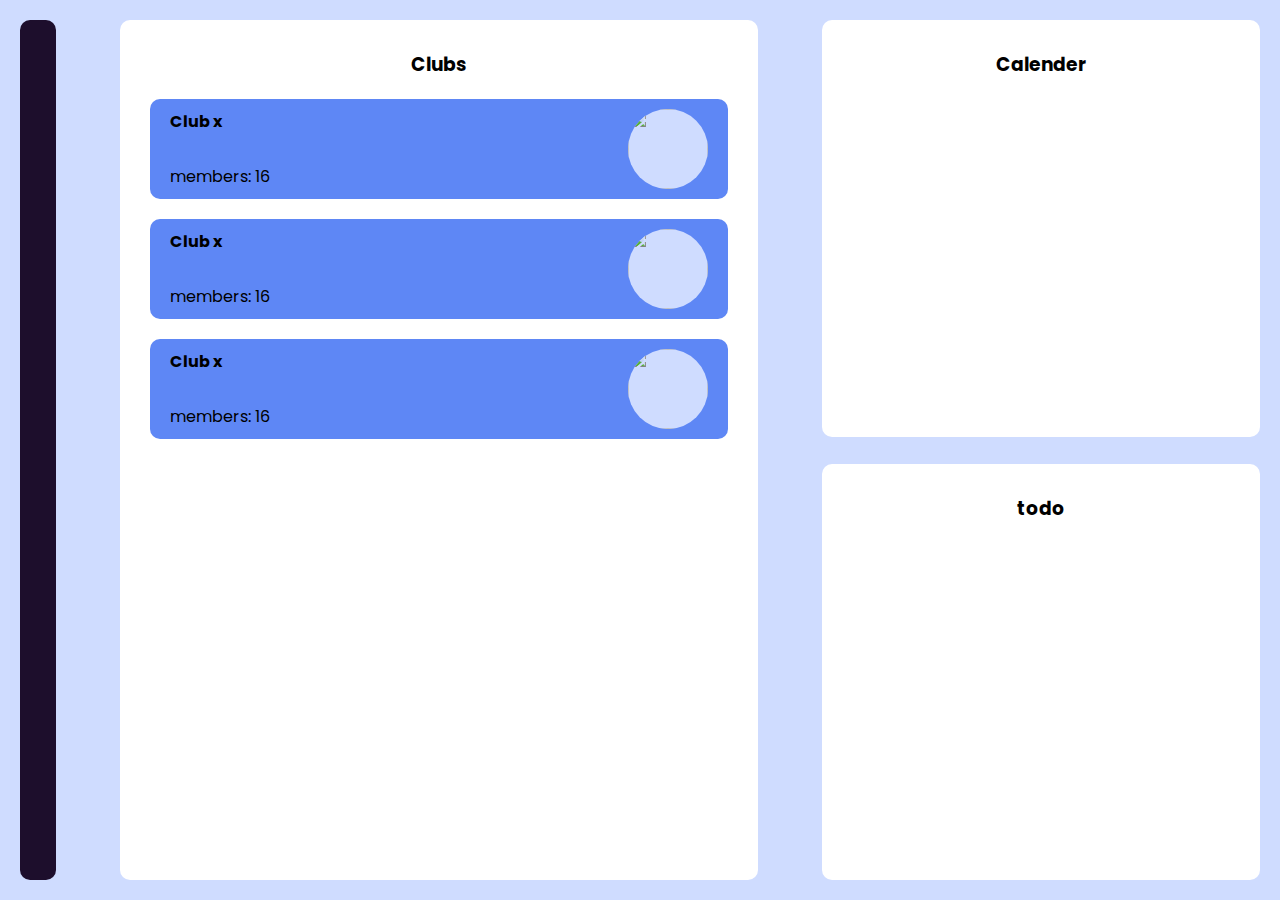
==== admin.html @ 80fc494a "nav bar and other stuff" ====
<!DOCTYPE html>
<html lang="en">
<head>
    <meta charset="UTF-8">
    <meta http-equiv="X-UA-Compatible" content="IE=edge">
    <meta name="viewport" content="width=device-width, initial-scale=1.0">
    <link rel="stylesheet" href="./styles.css">
    <script src="https://kit.fontawesome.com/a26b51a86d.js" crossorigin="anonymous"></script>
    <link rel="preconnect" href="https://fonts.googleapis.com">
<link rel="preconnect" href="https://fonts.gstatic.com" crossorigin>
<link href="https://fonts.googleapis.com/css2?family=Poppins:wght@100;200;300;400;500;600;700&display=swap" rel="stylesheet">
    <title>administration</title>
</head>
<body>
    <div class="main-container">
        <div class="nav">
            <ul>
                <li><i class="fa-solid fa-user"></i></li>
                <li><i class="fa-solid fa-house"></i></li>
                <li><i class="fa-solid fa-bell"></i></li>
                <li><i class="fa-solid fa-calendar"></i></li>
            </ul>
            <i class="fa-solid fa-arrow-right-from-bracket"></i>
        </div>
        <div class="clubs">
            <h3>Clubs</h3>
            <div class="club">
                <div class="infos">
                <h4 class="club_name">Club x</h4>
                <p class="members">members: 16</p>
            </div>
                <img src="" alt="" class="logo">
            </div>
            <div class="club">
                <div class="infos">
                <h4 class="club_name">Club x</h4>
                <p class="members">members: 16</p>
            </div>
                <img src="" alt="" class="logo">
            </div>
            <div class="club">
                <div class="infos">
                <h4 class="club_name">Club x</h4>
                <p class="members">members: 16</p>
            </div>
                <img src="" alt="" class="logo">
            </div>
        </div>
        <div class="calender">
            <h3>Calender</h3>
        </div>  
        <div class="todo">
            <h3>todo</h3>
        </div>
    </div>
</body>
</html>
<script src="./script.js"></script>
---- styles.css ----
*{
    padding: 0;
    margin: 0;
    box-sizing: border-box;
    font-family: 'Poppins', sans-serif;
}
.nav { grid-area: nav; }
.clubs { grid-area: clubs;}
.calender { grid-area: calender; background-color: greenyellow;}
.todo { grid-area: todo; background-color: antiquewhite;}
body{
    padding: 20px;
    height: 100vh;
    background-color: #CFDCFF;
}
.main-container {
    display: grid;
    grid-template:
        'nav clubs clubs clubs clubs clubs clubs clubs calender calender calender calender calender'
        'nav clubs clubs clubs clubs clubs clubs clubs todo todo todo todo todo';
    grid-gap: 3vh 5vw;
    height: 100%;
}
/* nav bar */
ul{
    display: flex;
    flex-direction: column;
    align-items: center;
    height: 50%;
    justify-content: space-between;
    
}
li{
    list-style: none;
}
.nav{
    display: flex;
    flex-direction: column;
    justify-content: space-between;
    align-items: center;
    height: 100%;
    padding: 60px 0;
    border-radius: 10px;
    background-color: #1D0E2C;
    
}
i{
    color: white;
    font-size: 1.3rem;
}
/* general */
.clubs,.calender,.todo{
    border-radius: 10px;
    background-color: white;
    padding: 30px;
}
h3{
    text-align: center;
}
/* clubs */

.club{
    background-color: #5E87F5;
    border-radius: 10px;
    padding: 10px 20px;
    margin: 20px 0;
    display: flex;
    justify-content: space-between;
}
.logo{
    width: 80px;
    height: 80px;
    background-color: #CFDCFF;
    border-radius: 50%;
}
.infos{
    display: flex;
    flex-direction: column;
    justify-content: space-between;
}
/* calendar */
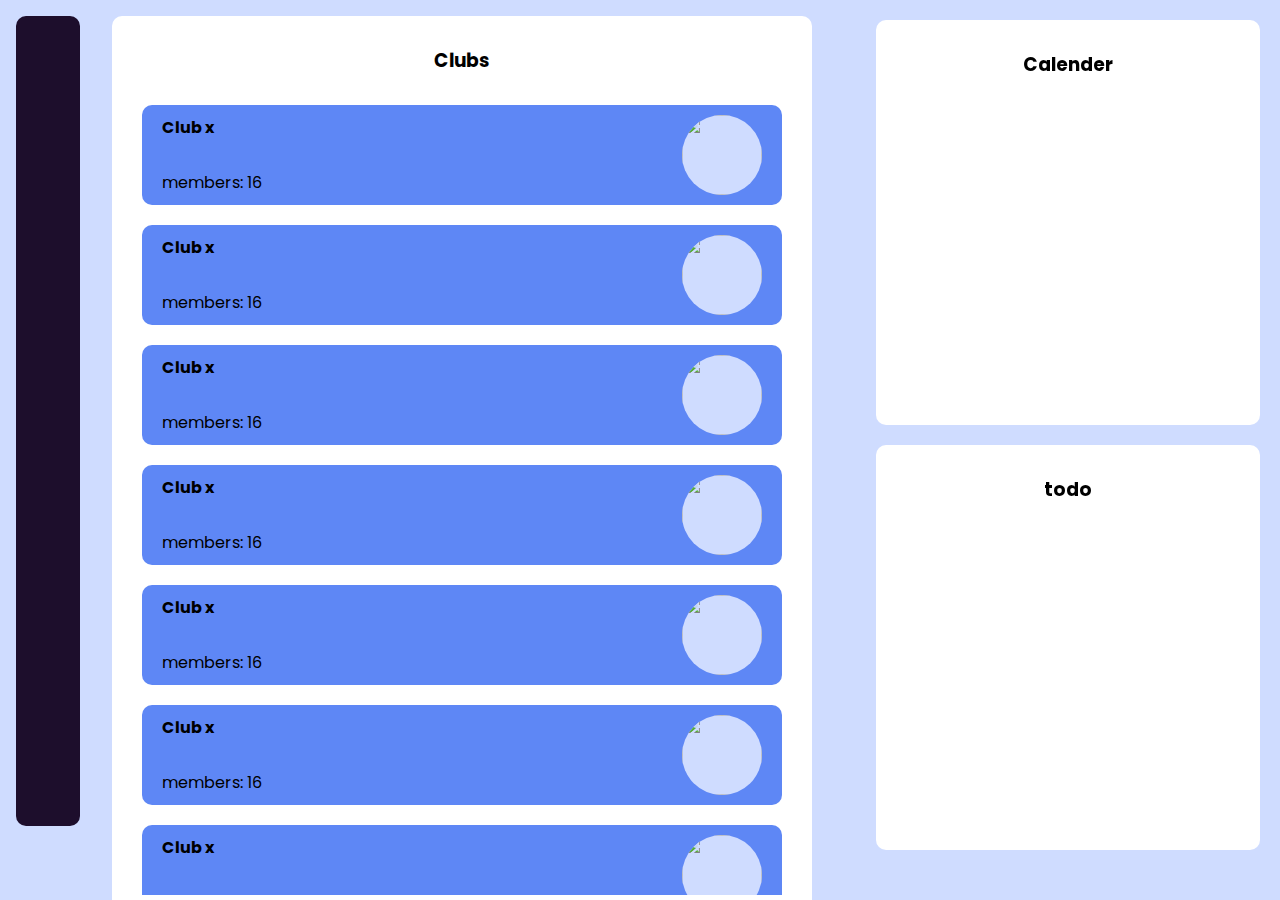
==== commit 1e79a0d5: "Merge pull request #1 from Achchaimae/aceuil_admin" ====
--- a/admin.html
+++ b/admin.html
@@ -12,18 +12,57 @@
     <title>administration</title>
 </head>
 <body>
+    <div class="nav">
+        <ul>
+            <li><i class="fa-solid fa-user"></i></li>
+            <li><i class="fa-solid fa-house"></i></li>
+            <li><i class="fa-solid fa-bell"></i></li>
+            <li><i class="fa-solid fa-calendar"></i></li>
+        </ul>
+        <i class="fa-solid fa-arrow-right-from-bracket"></i>
+    </div>
     <div class="main-container">
-        <div class="nav">
-            <ul>
-                <li><i class="fa-solid fa-user"></i></li>
-                <li><i class="fa-solid fa-house"></i></li>
-                <li><i class="fa-solid fa-bell"></i></li>
-                <li><i class="fa-solid fa-calendar"></i></li>
-            </ul>
-            <i class="fa-solid fa-arrow-right-from-bracket"></i>
-        </div>
+        
         <div class="clubs">
-            <h3>Clubs</h3>
+            <div class="title">
+              <h3>Clubs</h3>
+            </div>
+            <div class="club_info">
+            <div class="club">
+                <div class="infos">
+                <h4 class="club_name">Club x</h4>
+                <p class="members">members: 16</p>
+            </div>
+                <img src="" alt="" class="logo">
+            </div>
+            <div class="club">
+                <div class="infos">
+                <h4 class="club_name">Club x</h4>
+                <p class="members">members: 16</p>
+            </div>
+                <img src="" alt="" class="logo">
+            </div>
+            <div class="club">
+                <div class="infos">
+                <h4 class="club_name">Club x</h4>
+                <p class="members">members: 16</p>
+            </div>
+                <img src="" alt="" class="logo">
+            </div>
+            <div class="club">
+                <div class="infos">
+                <h4 class="club_name">Club x</h4>
+                <p class="members">members: 16</p>
+            </div>
+                <img src="" alt="" class="logo">
+            </div>
+            <div class="club">
+                <div class="infos">
+                <h4 class="club_name">Club x</h4>
+                <p class="members">members: 16</p>
+            </div>
+                <img src="" alt="" class="logo">
+            </div>
             <div class="club">
                 <div class="infos">
                 <h4 class="club_name">Club x</h4>
@@ -46,6 +85,9 @@
                 <img src="" alt="" class="logo">
             </div>
         </div>
+            
+        </div>
+        <div class="right">
         <div class="calender">
             <h3>Calender</h3>
         </div>  
@@ -53,6 +95,7 @@
             <h3>todo</h3>
         </div>
     </div>
+    </div>
 </body>
 </html>
 <script src="./script.js"></script>--- a/styles.css
+++ b/styles.css
@@ -1,25 +1,29 @@
+
+
 *{
     padding: 0;
     margin: 0;
     box-sizing: border-box;
     font-family: 'Poppins', sans-serif;
-}
+}/* 
 .nav { grid-area: nav; }
 .clubs { grid-area: clubs;}
 .calender { grid-area: calender; background-color: greenyellow;}
 .todo { grid-area: todo; background-color: antiquewhite;}
-body{
-    padding: 20px;
+ */body{
+    padding: 1rem;
     height: 100vh;
     background-color: #CFDCFF;
 }
 .main-container {
-    display: grid;
+    /* display: grid;
     grid-template:
         'nav clubs clubs clubs clubs clubs clubs clubs calender calender calender calender calender'
         'nav clubs clubs clubs clubs clubs clubs clubs todo todo todo todo todo';
-    grid-gap: 3vh 5vw;
+    grid-gap: 3vh 5vw; */
+    margin-left: 6rem;
     height: 100%;
+    position: fixed;
 }
 /* nav bar */
 ul{
@@ -28,7 +32,7 @@
     align-items: center;
     height: 50%;
     justify-content: space-between;
-    
+    width: 4rem;
 }
 li{
     list-style: none;
@@ -38,15 +42,18 @@
     flex-direction: column;
     justify-content: space-between;
     align-items: center;
-    height: 100%;
+    height: 90vh;
+    width: auto;
     padding: 60px 0;
     border-radius: 10px;
     background-color: #1D0E2C;
+    position: fixed;
     
 }
 i{
     color: white;
     font-size: 1.3rem;
+    margin: 0 10px;
 }
 /* general */
 .clubs,.calender,.todo{
@@ -54,16 +61,32 @@
     background-color: white;
     padding: 30px;
 }
+.club_info{
+    display: inline-block;
+    
+    height: 90vh;
+    overflow-y: scroll;
+}
+.club_info::-webkit-scrollbar {
+    display: none;
+  }
 h3{
     text-align: center;
 }
+.clubs h3{
+    padding-bottom: 10px;
+}
 /* clubs */
-
+.clubs{
+    width: fit-content;
+    position: fixed;
+}
 .club{
     background-color: #5E87F5;
     border-radius: 10px;
     padding: 10px 20px;
     margin: 20px 0;
+    width: 50vw;
     display: flex;
     justify-content: space-between;
 }
@@ -78,4 +101,20 @@
     flex-direction: column;
     justify-content: space-between;
 }
-/* calendar */
+/* right */
+.right{
+    width: 30vw;
+    position: fixed;
+    right: 20px;
+    top: 20px;
+    display: flex;
+    flex-direction: column;
+    gap: 20px;
+    height: 100%;
+}
+.calender{
+    height: 45vh;
+}
+.todo{
+    height: 45vh;
+}